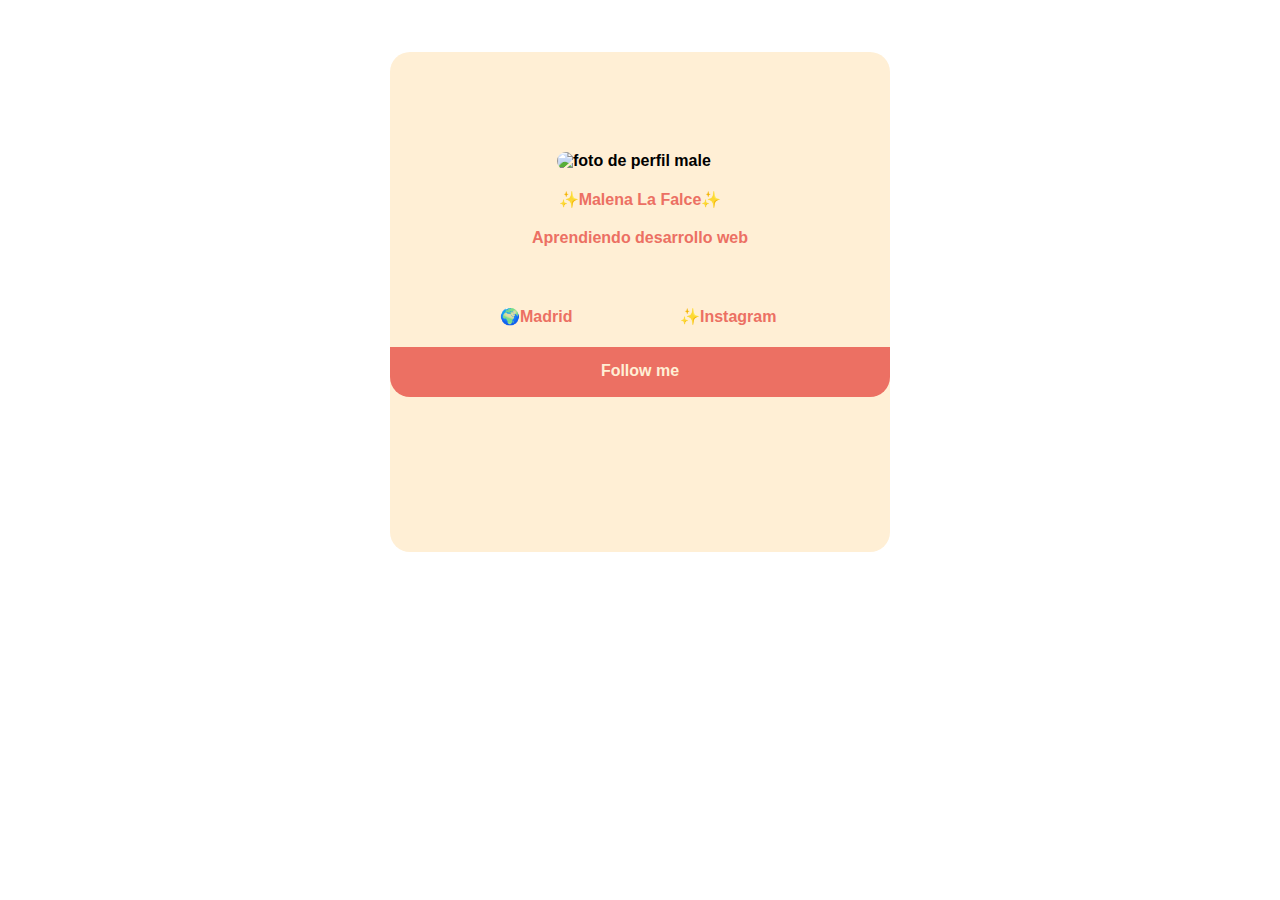
==== index.html @ 8cda5c7a "Rename indexcard.html to index.html" ====
<!DOCTYPE html>
<html lang="en">
<head>
    <meta charset="UTF-8">
    <meta http-equiv="X-UA-Compatible" content="IE=edge">
    <meta name="viewport" content="width=device-width, initial-scale=1.0">
    <title>Document</title>
    <link rel="stylesheet" href="./stylecard.css">
</head>
<body class="body">
    <section>
        <div class="card">
            <img class="perfil" src="./fotodeperfil.jpeg" alt="foto de perfil male">
            <p>✨Malena La Falce✨</p>
            <p>Aprendiendo desarrollo web</p>
            <ul class="list">
                <li>🌍Madrid</li>
                <li><a href="https://www.instagram.com/malelafalce/?hl=es">✨Instagram</a></li>
             </ul>
            <a class="buttom" href="https://www.instagram.com/malelafalce/?hl=es">Follow me</a>
        </div>
    </section>
</body>
</html>
---- stylecard.css ----
*{
    box-sizing: border-box;
    margin: 0;
    padding: 0;
}
a{
    text-decoration: none;
}
.body{
    background-image: url('./pexels-zsófia-fehér-9031436.jpg');
    background-repeat: no-repeat;
    background-position: center;
    background-size: 100%;
    margin-top: 480px;

}
.card{
    width: 500px;
    height: 500px;
    background-color: papayawhip;
    border-radius: 20px;
    position: absolute;
    background-image:url('./pexels-pixabay-257092.jpg');
    background-position: -124px -233px;
    background-repeat: no-repeat;
    margin-top: -428px;
}
section{
    width: 100%;
    display: flex;
    justify-content: center;
    font-family: sans-serif;
    font-weight: bolder;
}
.card .perfil{
    width: 170px;
    margin-top: 100px;
    margin-left: 167px;
    border-radius: 80px;
}
.card p{
    margin: 20px;
    text-align: center;
    color: #EC7063;
}
.list{
    list-style: none;
    color: #EC7063;
    display: grid;
    grid-template-columns: 180px 180px;
    grid-template-rows: 20px;
    justify-content: center;
    margin-top: 60px;
}
.list li{
    width: 100px;
    justify-self: center;
}
.list li a{
    color: #EC7063;
}
.buttom{
    display: inline-block;
    margin-top: 20px;
    width: 100%;
    height: 10%;
    padding: 15px;
    border-bottom-left-radius: 20px;
    border-bottom-right-radius: 20px;
    text-align: center;
    text-decoration: none;
    background-color: #EC7063;
    color: papayawhip;
}
.buttom:hover{
    color: #EC7063;
    background-color: papayawhip;
    border: 1px solid #EC7063;
}
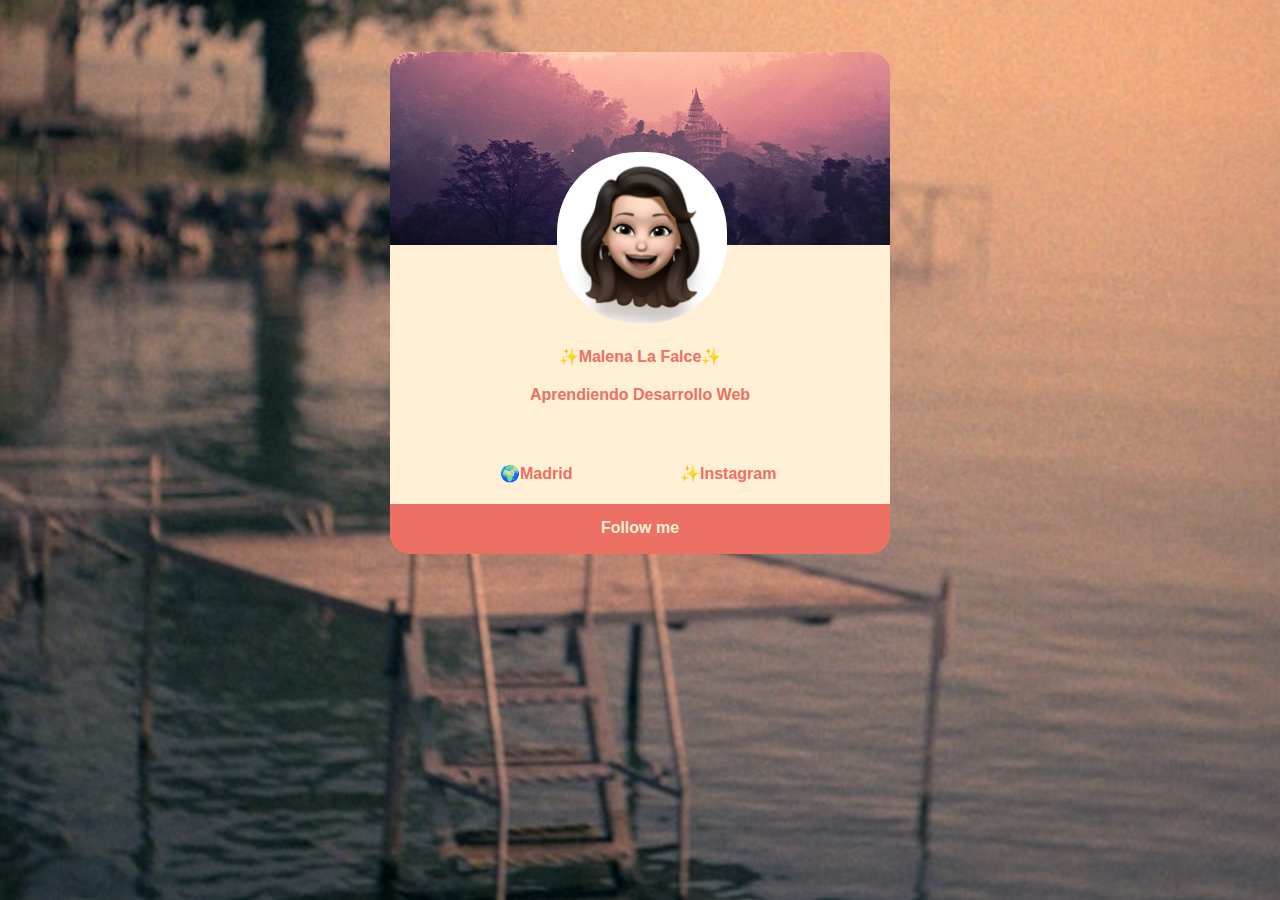
==== commit 77e6ce89: "Update index.html" ====
--- a/index.html
+++ b/index.html
@@ -4,7 +4,7 @@
     <meta charset="UTF-8">
     <meta http-equiv="X-UA-Compatible" content="IE=edge">
     <meta name="viewport" content="width=device-width, initial-scale=1.0">
-    <title>Document</title>
+    <title>Tarjeta MaleLaFalce</title>
     <link rel="stylesheet" href="./stylecard.css">
 </head>
 <body class="body">
@@ -12,7 +12,7 @@
         <div class="card">
             <img class="perfil" src="./fotodeperfil.jpeg" alt="foto de perfil male">
             <p>✨Malena La Falce✨</p>
-            <p>Aprendiendo desarrollo web</p>
+            <p>Aprendiendo Desarrollo Web</p>
             <ul class="list">
                 <li>🌍Madrid</li>
                 <li><a href="https://www.instagram.com/malelafalce/?hl=es">✨Instagram</a></li>
--- a/stylecard.css
+++ b/stylecard.css
@@ -76,4 +76,4 @@
     color: #EC7063;
     background-color: papayawhip;
     border: 1px solid #EC7063;
-}+}
